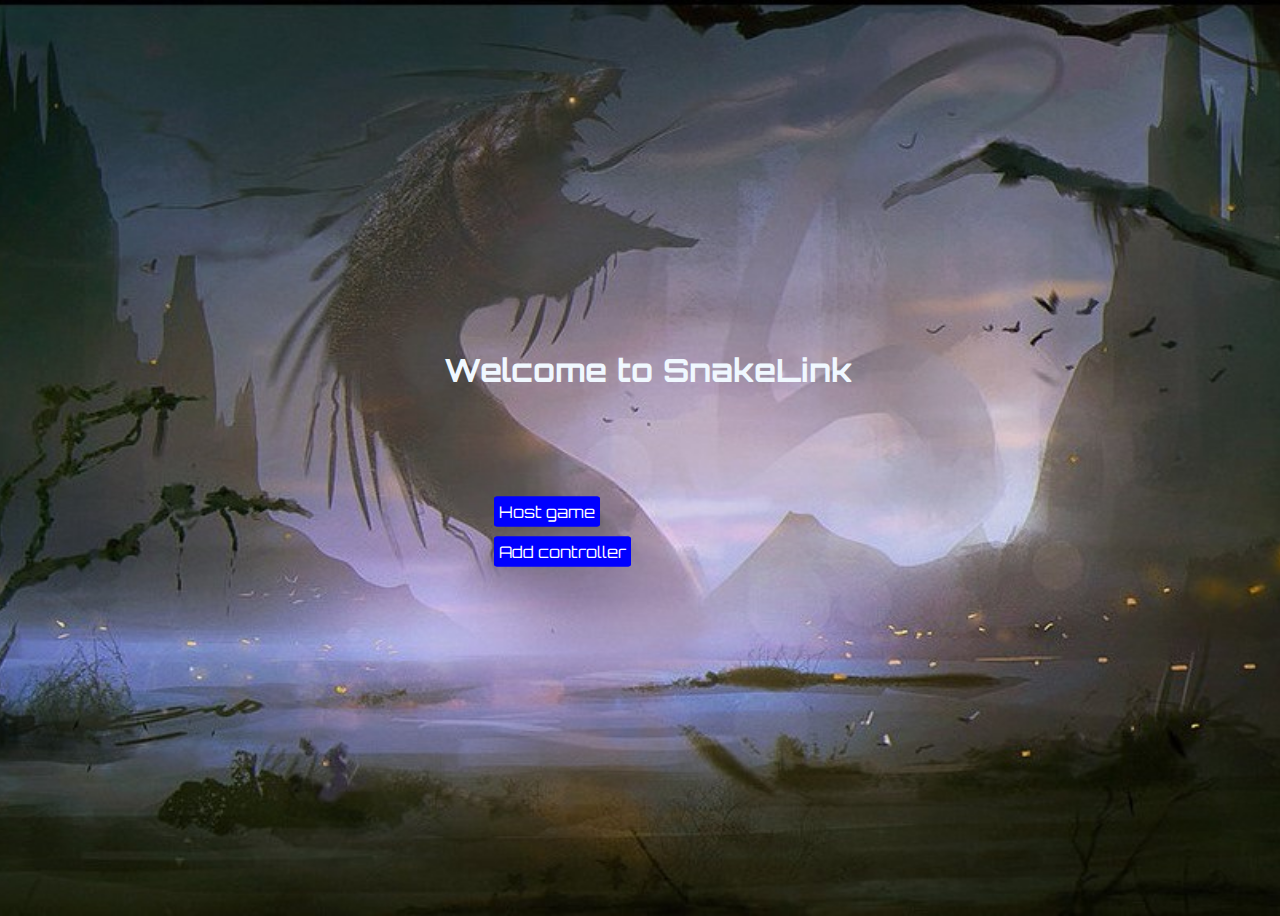
==== src/main/webapp/index.html @ 153eeba0 "Edited css" ====
<!DOCTYPE html>
<html lang="en">
    <head>
        <title>SnakeLink</title>
        <link rel="stylesheet" href="styles.css">
        <!--===============================================================================================-->
    </head>
    <body>


        <form class="container">
            <h1>Welcome to SnakeLink</h1>

            <div>
                <ul>
                    <li><a href="game.html">Host game</a></li>
                    <li><a href="control.html">Add controller</a></li>
                </ul>
            </div>

        </form>


    </body>
</html>
---- src/main/webapp/styles.css ----
@import url('https://fonts.googleapis.com/css?family=Orbitron');
body {
    font-family: 'Orbitron', sans-serif;
    background-image: url('images/bg.jpg');
    width: 100%;  
    min-height: 100vh;
    background-repeat: no-repeat;
    background-size: cover;
    background-position: center;
    position: relative;
    /*display: flex;*/
    align-items: center;
    justify-content: center;
    color: aliceblue;
}

h1{
    padding-bottom: 80px;
}

.container{
    position: absolute;
    top: 50%;
    left: 50%;
    -webkit-transform: translate(-50%, -50%);
    -moz-transform: translate(-50%, -50%);
    -ms-transform: translate(-50%, -50%);
    -o-transform: translate(-50%, -50%);
    transform: translate(-50%, -50%);
}

canvas {
    border: 1px solid white;
    display: block;
    padding: 0px;
}

#controls {
    display: flex;
    flex-wrap: wrap;
    width: 200px;
    height: 50px;
}

#up, #down {
    width: 100%;
    height: 100%;
}

#left, #right {
    width: 100%;
    height: 100%;
}

.grid-container {
    display: grid;
    width: 100px;
    grid-gap: 5px;
    padding: 5px;
}

.grid-item {
    text-align: center;
    padding: 5px;
}

.up {
    grid-column: 2;
    grid-row: 1;
    width: 100%;
    height: 100%;
}

.left {
    grid-column: 1;
    grid-row: 2;
    width: 100%;
    height: 100%;
}

.right {
    grid-column: 3;
    grid-row: 2;
    width: 100%;
    height: 100%;
}

.center {
    grid-column: 2;
    grid-row: 2;
    width: 100%;
    height: 100%;
}

.down {
    grid-column: 2;
    grid-row: 3;
    width: 100%;
    height: 100%;
}

.item {
    grid-column: 4;
    grid-row: 1 /span 3;
    width: 100%;
    height: 100%;
    display: flex;
    justify-content: space-around;
}

li {
    list-style: none;
    padding: 10px;
}

a:link {
    color: white;
    background-color: blue;
    text-decoration: none;
    padding: 3px;
    border: 2px solid blue;
    border-radius: 3px;
}
a:visited {
    color: white;
    background-color: blue;
    text-decoration: none;
    padding: 3px;
    border: 2px solid blue;
    border-radius: 3px;
}

a:hover {
    background-color: white;
    color: black;
}

button {
    border: 1px white solid;
    background-color: black;
    color: white;
    border-radius: 2px;
    font-family: 'Orbitron', sans-serif;
}
#host-key{
    border: 1px white solid;
    background-color: black;
    color: white;
    border-radius: 2px;
    font-family: 'Orbitron', sans-serif;
}
.hidden{
    display: none;
}
.color-box{
    display: block;
    height: 20px;
    width: 20px;
    margin-left: 10px;
}
#players-list li{
    display: flex;
}
p{
    margin: 0px;
}
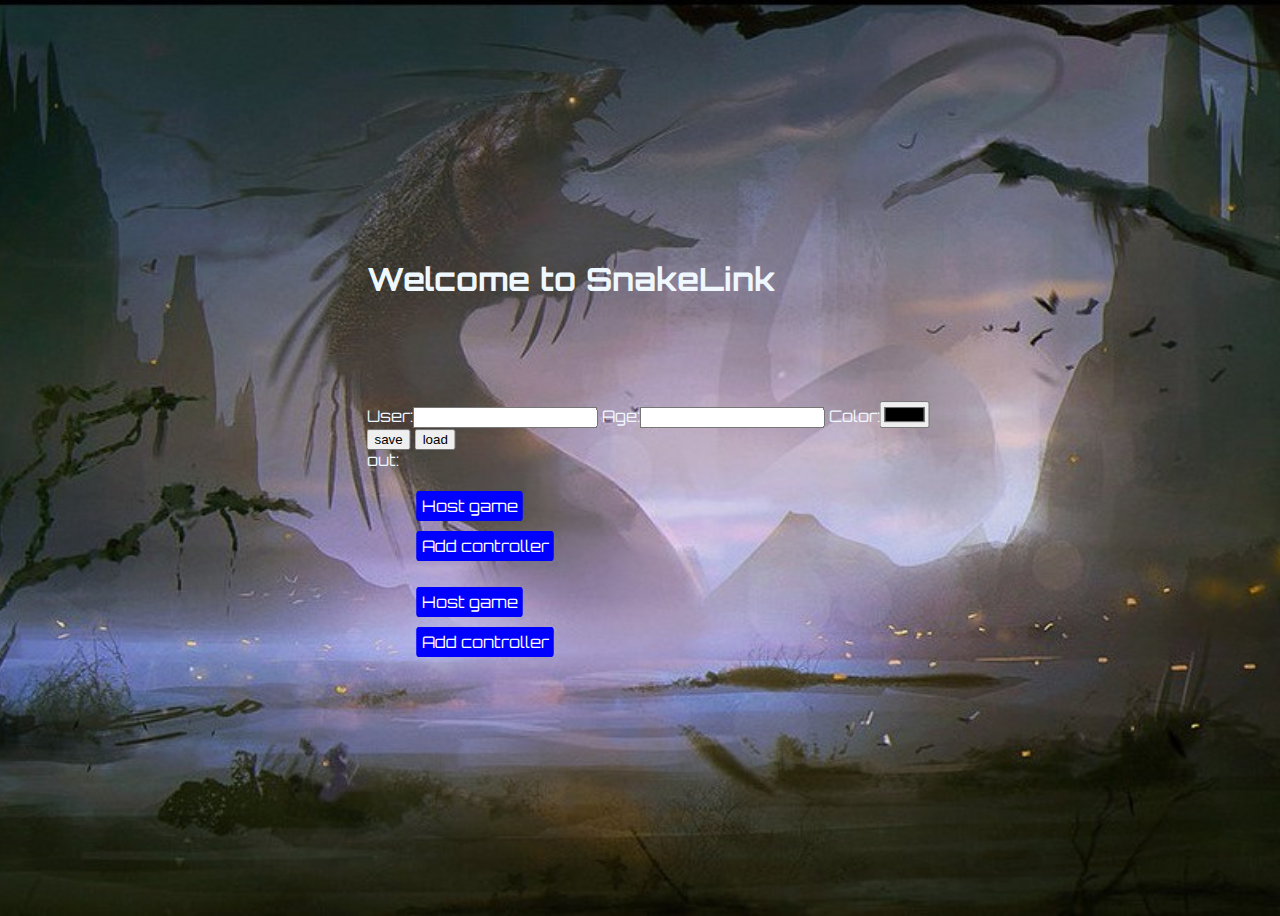
==== commit fd20e02d: "Merge branch 'master' into Cookies" ====
--- a/src/main/webapp/index.html
+++ b/src/main/webapp/index.html
@@ -7,9 +7,31 @@
     </head>
     <body>
 
+<head>
+    <title></title>
+    <link rel="stylesheet" href="styles.css">
+    <script src="cookie.js"></script>
+</head>
 
         <form class="container">
             <h1>Welcome to SnakeLink</h1>
+<body>
+    <div>
+        User:<input type="text" id="user">
+        Age:<input type="text" id="age">
+        Color:<input type="color" id="color">
+    </div>
+    <div>
+        <input type="button" id="save" value="save">
+        <input type="button" id="load" value="load">
+    </div>
+    
+    <div id="out">out: </div>
+    <ul>
+        <li><a href="game.html">Host game</a></li>
+        <li><a href="control.html">Add controller</a></li>
+    </ul>
+</body>
 
             <div>
                 <ul>
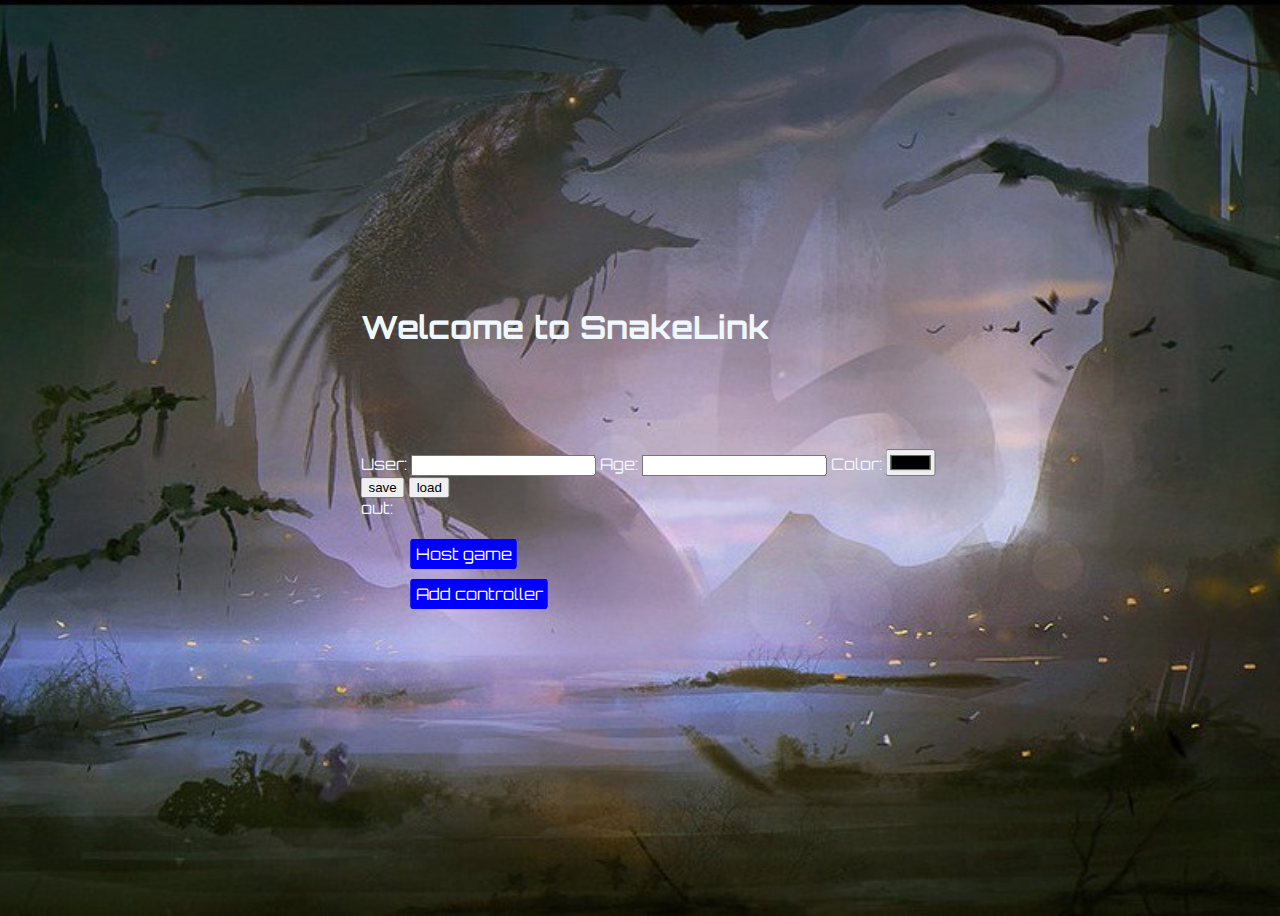
==== commit 70c1b79a: "fixed issues from merge" ====
--- a/src/main/webapp/index.html
+++ b/src/main/webapp/index.html
@@ -1,47 +1,40 @@
 <!DOCTYPE html>
 <html lang="en">
-    <head>
-        <title>SnakeLink</title>
-        <link rel="stylesheet" href="styles.css">
-        <!--===============================================================================================-->
-    </head>
-    <body>
 
 <head>
-    <title></title>
+    <title>SnakeLink</title>
     <link rel="stylesheet" href="styles.css">
     <script src="cookie.js"></script>
 </head>
+<body>
 
-        <form class="container">
-            <h1>Welcome to SnakeLink</h1>
-<body>
-    <div>
-        User:<input type="text" id="user">
-        Age:<input type="text" id="age">
-        Color:<input type="color" id="color">
-    </div>
-    <div>
-        <input type="button" id="save" value="save">
-        <input type="button" id="load" value="load">
-    </div>
-    
-    <div id="out">out: </div>
-    <ul>
-        <li><a href="game.html">Host game</a></li>
-        <li><a href="control.html">Add controller</a></li>
-    </ul>
+    <form class="container">
+        <h1>Welcome to SnakeLink</h1>
+            <div>
+                User: <input type="text" id="user"> 
+                Age: <input type="text" id="age"> 
+                Color: <input type="color" id="color">
+            </div>
+            <div>
+                <input type="button" id="save" value="save">
+                <input type="button" id="load" value="load">
+            </div>
+            <div id="out">out: </div>
+
+        <div>
+            <ul>
+                <li>
+                    <a href="game.html">Host game</a>
+                </li>
+                <li>
+                    <a href="control.html">Add controller</a>
+                </li>
+            </ul>
+        </div>
+
+    </form>
+
+
 </body>
 
-            <div>
-                <ul>
-                    <li><a href="game.html">Host game</a></li>
-                    <li><a href="control.html">Add controller</a></li>
-                </ul>
-            </div>
-
-        </form>
-
-
-    </body>
 </html>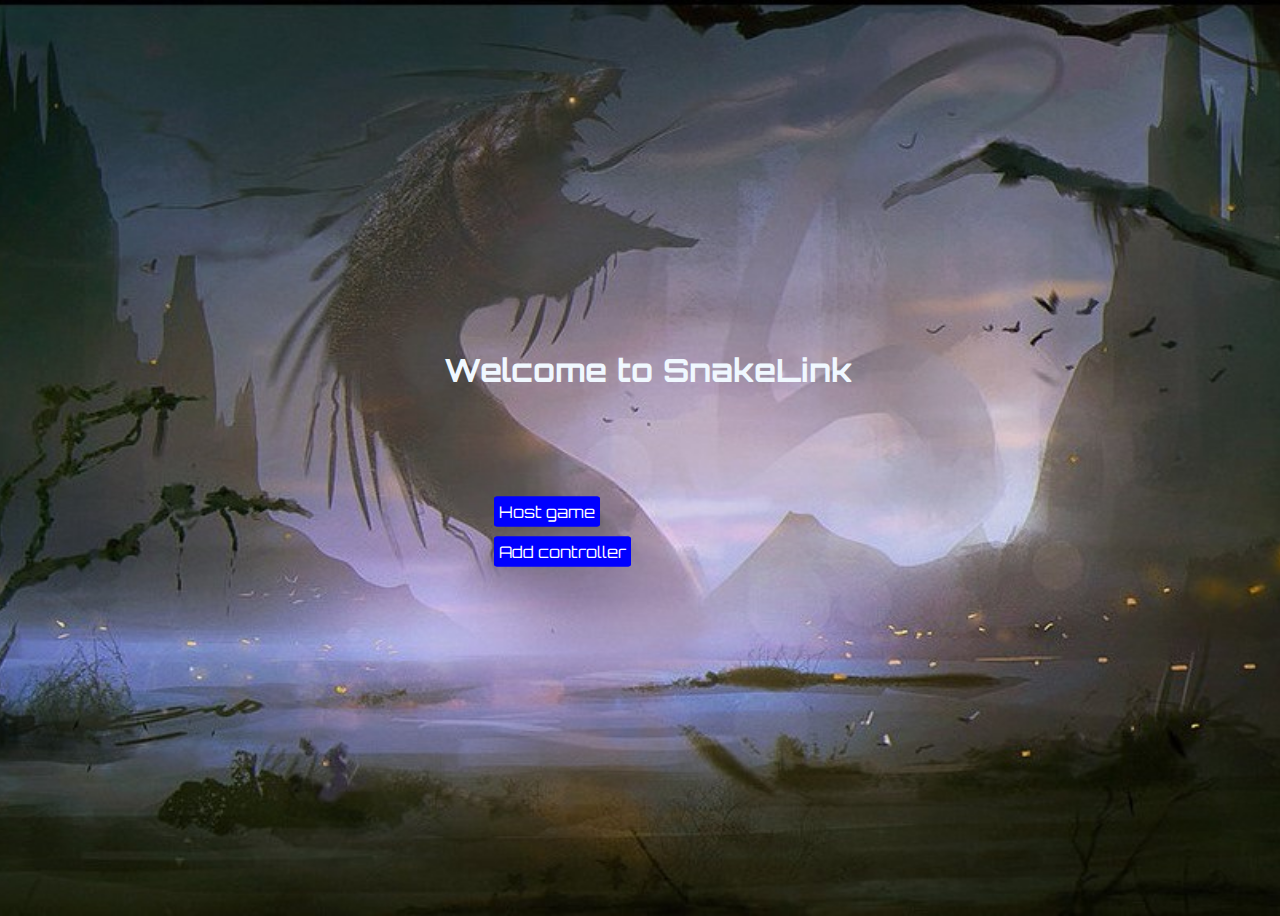
==== commit 256f6fc6: "name and color inputs are now in control.html" ====
--- a/src/main/webapp/index.html
+++ b/src/main/webapp/index.html
@@ -4,22 +4,13 @@
 <head>
     <title>SnakeLink</title>
     <link rel="stylesheet" href="styles.css">
-    <script src="cookie.js"></script>
+    
 </head>
 <body>
 
     <form class="container">
         <h1>Welcome to SnakeLink</h1>
-            <div>
-                User: <input type="text" id="user"> 
-                Age: <input type="text" id="age"> 
-                Color: <input type="color" id="color">
-            </div>
-            <div>
-                <input type="button" id="save" value="save">
-                <input type="button" id="load" value="load">
-            </div>
-            <div id="out">out: </div>
+            
 
         <div>
             <ul>
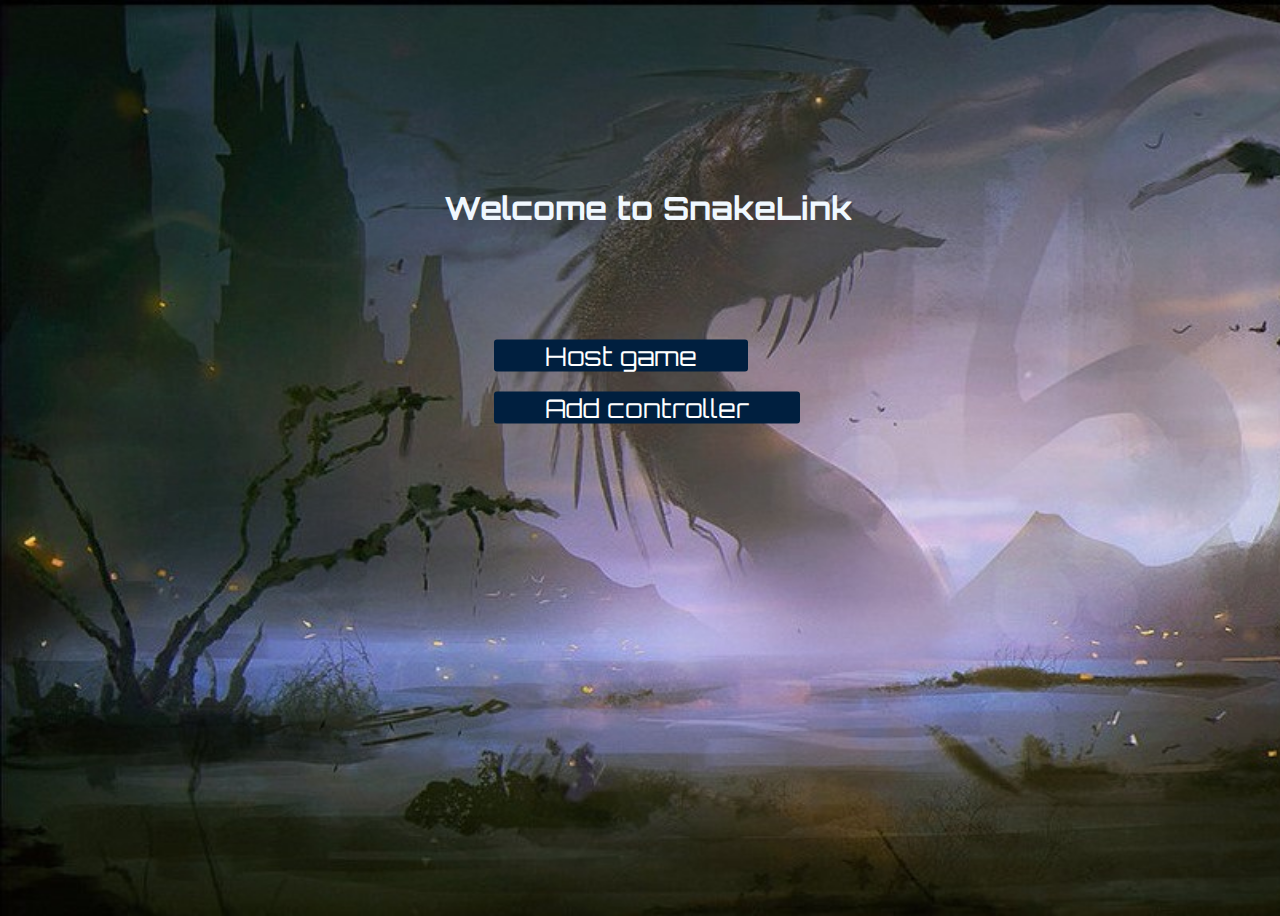
==== commit 40bb8c5d: "new solution" ====
--- a/src/main/webapp/index.html
+++ b/src/main/webapp/index.html
@@ -15,10 +15,10 @@
         <div>
             <ul>
                 <li>
-                    <a href="game.html">Host game</a>
+                    <a class="button" href="game.html">Host game</a>
                 </li>
                 <li>
-                    <a href="control.html">Add controller</a>
+                    <a class="button" href="control.html">Add controller</a>
                 </li>
             </ul>
         </div>
--- a/src/main/webapp/styles.css
+++ b/src/main/webapp/styles.css
@@ -4,13 +4,11 @@
     background-image: url('images/bg.jpg');
     width: 100%;  
     min-height: 100vh;
-    background-repeat: no-repeat;
-    background-size: cover;
-    background-position: center;
+    background-size: cover;   
     position: relative;
     /*display: flex;*/
-    align-items: center;
-    justify-content: center;
+    /*align-items: center;*/
+    /*justify-content: center;*/
     color: aliceblue;
 }
 
@@ -20,7 +18,7 @@
 
 .container{
     position: absolute;
-    top: 50%;
+    margin-top: 300px;
     left: 50%;
     -webkit-transform: translate(-50%, -50%);
     -moz-transform: translate(-50%, -50%);
@@ -135,6 +133,43 @@
     color: black;
 }
 
+a.button{
+  background:#001f3f;
+  color:#fff;
+  border:none;
+  position:relative;
+  height:60px;
+  font-size:1.6em;
+  padding:0 2em;
+  cursor:pointer;
+  transition:800ms ease all;
+  outline:none;
+}
+a.button:hover{
+  background:#fff;
+  color:#1AAB8A;
+}
+a.button:before,a.button:after{
+  content:'';
+  position:absolute;
+  top:0;
+  right:0;
+  height:2px;
+  width:0;
+  background: #1AAB8A;
+  transition:400ms ease all;
+}
+a.button:after{
+  right:inherit;
+  top:inherit;
+  left:0;
+  bottom:0;
+}
+a.button:hover:before,a.button:hover:after{
+  width:100%;
+  transition:800ms ease all;
+}
+
 button {
     border: 1px white solid;
     background-color: black;
@@ -142,7 +177,7 @@
     border-radius: 2px;
     font-family: 'Orbitron', sans-serif;
 }
-#host-key{
+.input-field{
     border: 1px white solid;
     background-color: black;
     color: white;
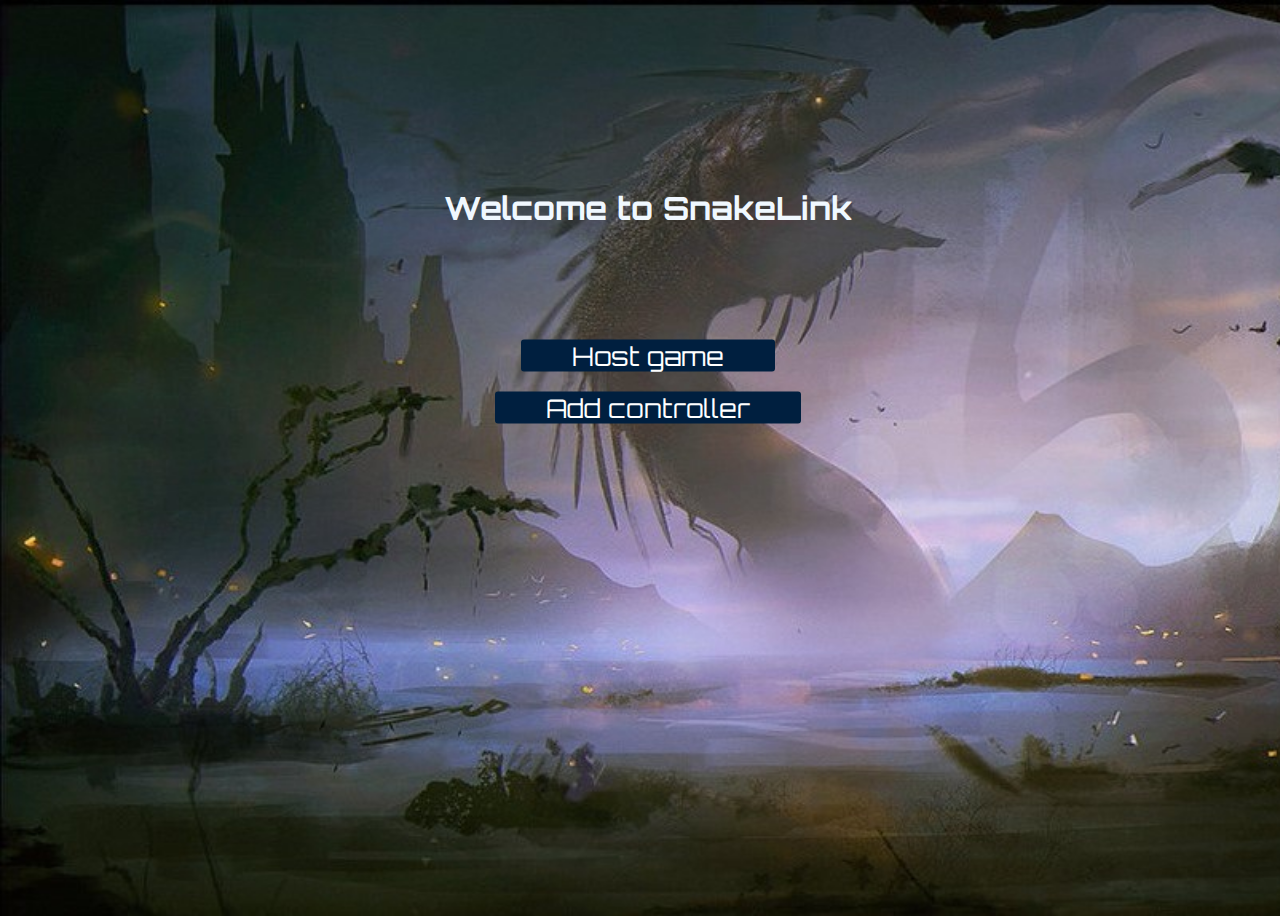
==== commit 659045dd: "a small style fix" ====
--- a/src/main/webapp/index.html
+++ b/src/main/webapp/index.html
@@ -13,7 +13,7 @@
             
 
         <div>
-            <ul>
+            <ul class="li-box">
                 <li>
                     <a class="button" href="game.html">Host game</a>
                 </li>
--- a/src/main/webapp/styles.css
+++ b/src/main/webapp/styles.css
@@ -198,4 +198,12 @@
 }
 p{
     margin: 0px;
+}
+
+.li-box{
+    display: flex;
+    padding: 0;
+    flex-direction: column;
+    justify-content: space-around;
+    align-items: center;
 }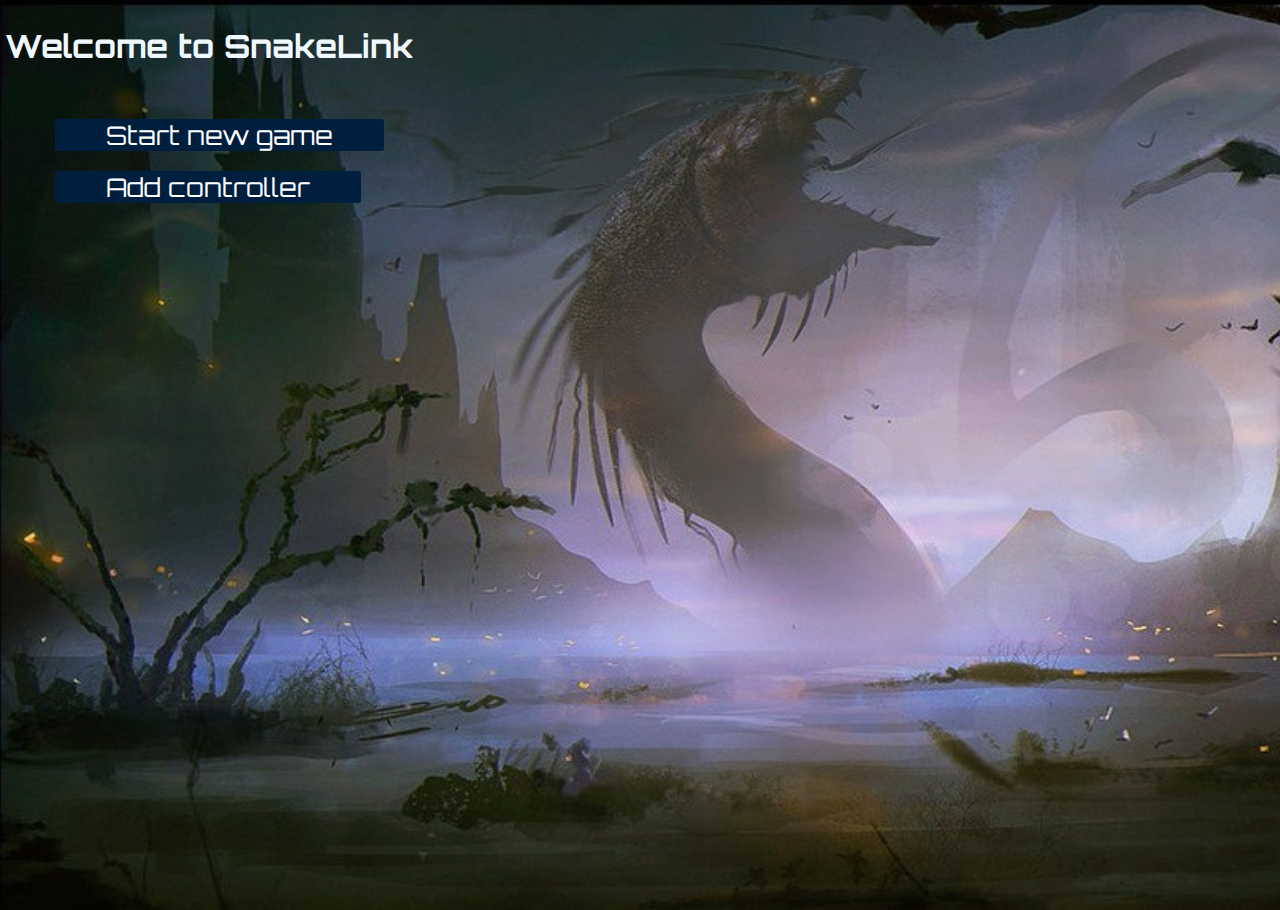
==== commit 625759b6: "grid style" ====
--- a/src/main/webapp/index.html
+++ b/src/main/webapp/index.html
@@ -2,30 +2,25 @@
 <html lang="en">
 
 <head>
+    <meta name="viewport" content="width=device-width, initial-scale=1.0">
     <title>SnakeLink</title>
     <link rel="stylesheet" href="styles.css">
-    
 </head>
+
 <body>
-
     <form class="container">
         <h1>Welcome to SnakeLink</h1>
-            
-
         <div>
-            <ul class="li-box">
+            <ul>
                 <li>
-                    <a class="button" href="game.html">Host game</a>
+                    <a class="button" href="game.html">Start new game</a>
                 </li>
                 <li>
                     <a class="button" href="control.html">Add controller</a>
                 </li>
             </ul>
         </div>
-
     </form>
-
-
 </body>
 
 </html>--- a/src/main/webapp/styles.css
+++ b/src/main/webapp/styles.css
@@ -2,33 +2,48 @@
 body {
     font-family: 'Orbitron', sans-serif;
     background-image: url('images/bg.jpg');
-    width: 100%;  
+    /* width: 100%;   */
     min-height: 100vh;
     background-size: cover;   
     position: relative;
+    margin: 0px;
     /*display: flex;*/
     /*align-items: center;*/
     /*justify-content: center;*/
     color: aliceblue;
-}
-
-h1{
-    padding-bottom: 80px;
-}
+    padding: 5px;
+}
+
 
 .container{
-    position: absolute;
-    margin-top: 300px;
-    left: 50%;
-    -webkit-transform: translate(-50%, -50%);
-    -moz-transform: translate(-50%, -50%);
-    -ms-transform: translate(-50%, -50%);
-    -o-transform: translate(-50%, -50%);
-    transform: translate(-50%, -50%);
-}
-
+    display: grid;
+    width: 100%;
+    grid-gap: 5px;
+}
+.header{
+    grid-column: 1;
+    grid-row: 1;
+    width: 100%;
+    height: auto;
+}
+#game-div{
+    grid-column: 2;
+    grid-row: 2;
+    width: 100%;
+    height: auto;
+}
+#info{
+    grid-column: 1;
+    grid-row: 2;
+}
+#settings-div{
+    grid-column: 2;
+    grid-row: 1;
+    width: 100%;
+    height: auto;
+}
 canvas {
-    border: 1px solid white;
+    border: 2px solid white;
     display: block;
     padding: 0px;
 }
@@ -199,11 +214,3 @@
 p{
     margin: 0px;
 }
-
-.li-box{
-    display: flex;
-    padding: 0;
-    flex-direction: column;
-    justify-content: space-around;
-    align-items: center;
-}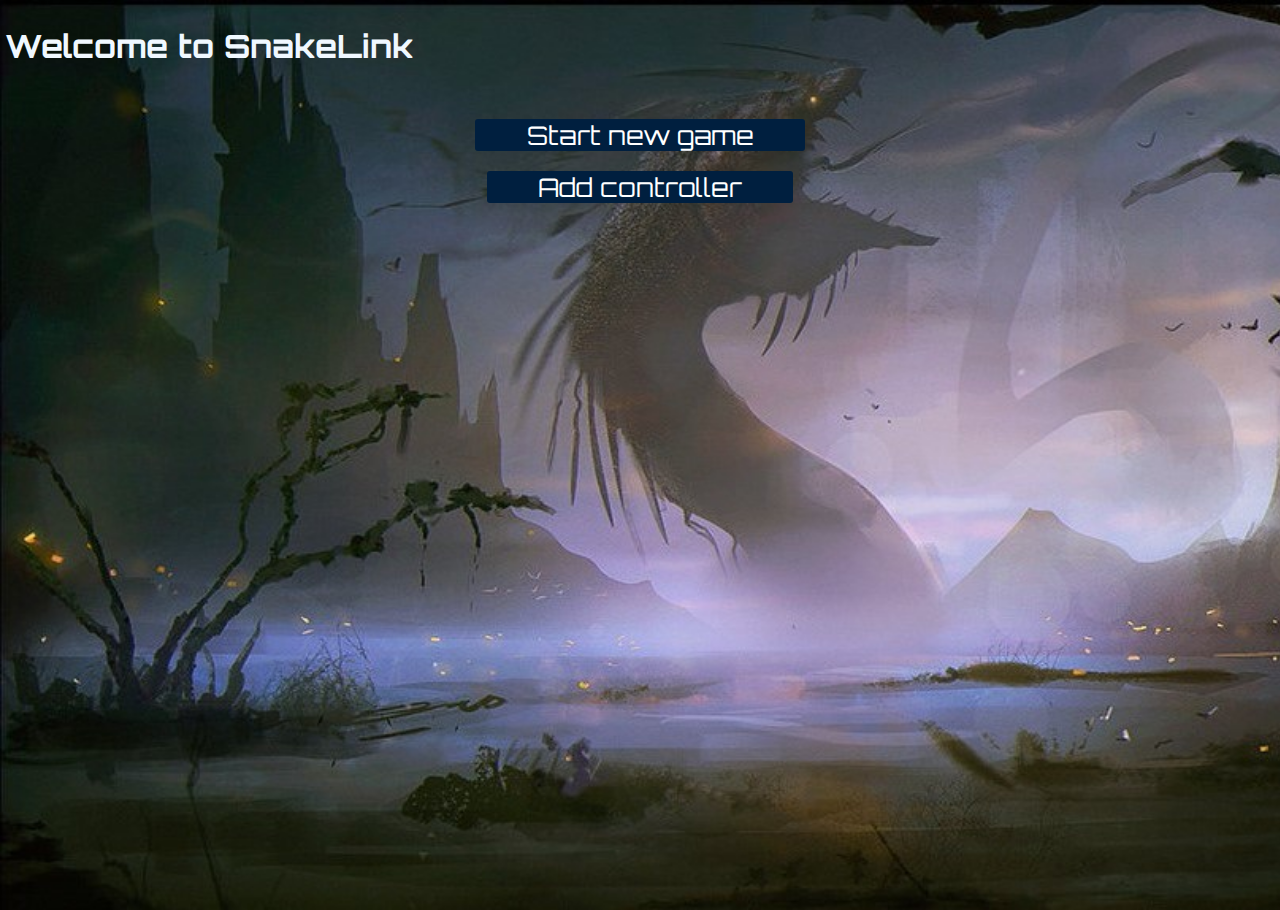
==== commit d49fd946: "merging and last changes" ====
--- a/src/main/webapp/index.html
+++ b/src/main/webapp/index.html
@@ -11,7 +11,7 @@
     <form class="container">
         <h1>Welcome to SnakeLink</h1>
         <div>
-            <ul>
+            <ul class="li-box">
                 <li>
                     <a class="button" href="game.html">Start new game</a>
                 </li>
--- a/src/main/webapp/styles.css
+++ b/src/main/webapp/styles.css
@@ -214,3 +214,11 @@
 p{
     margin: 0px;
 }
+
+.li-box{
+    display: flex;
+    padding: 0;
+    flex-direction: column;
+    justify-content: space-around;
+    align-items: center;
+}